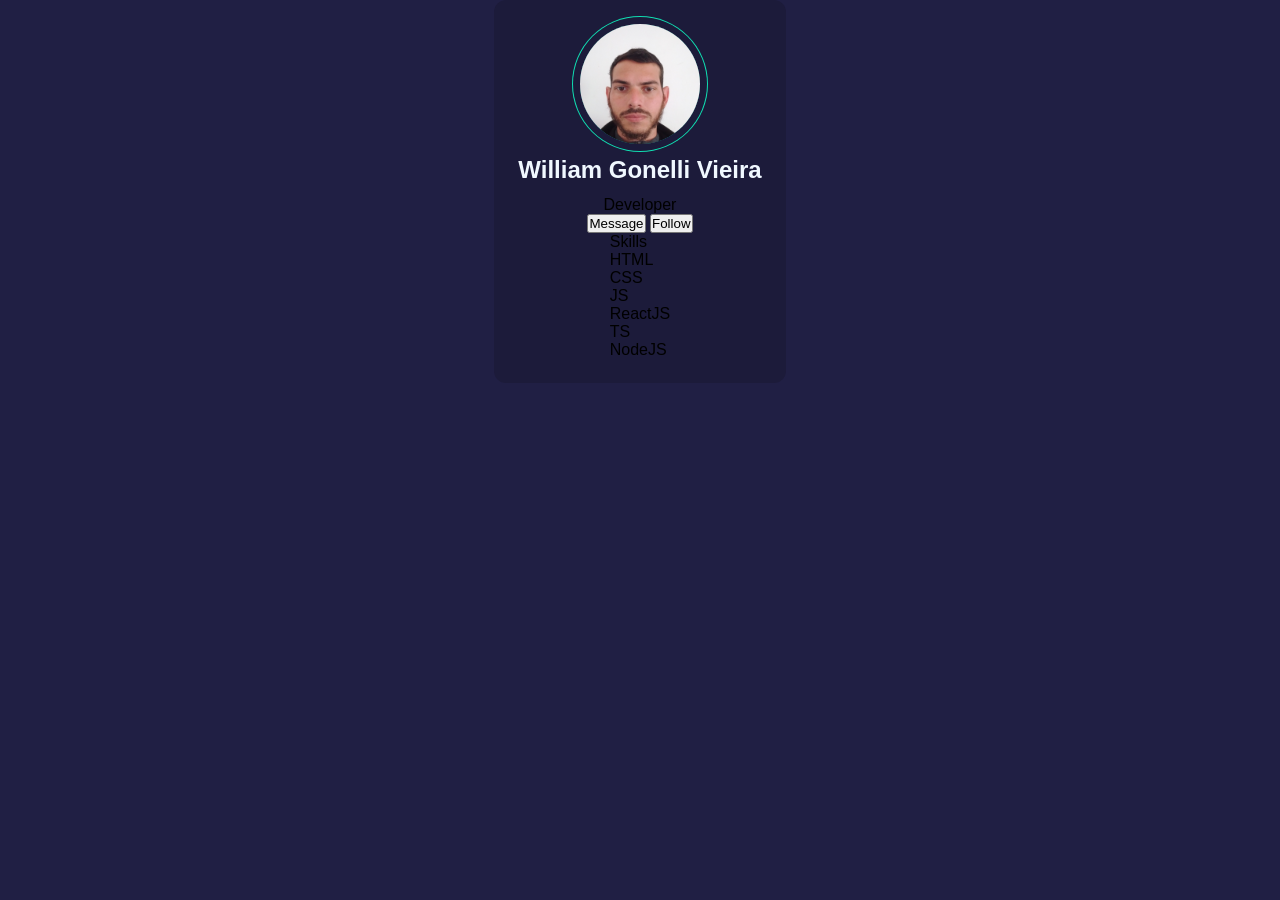
==== profile-card/index.html @ ecee2565 "Starting development of the profile card." ====
<!DOCTYPE html>
<html lang="pt-BR">
<head>
    <meta charset="UTF-8">
    <meta name="viewport" content="width=device-width, initial-scale=1.0">
    <link rel="stylesheet" href="style.css">
    <title>User</title>
</head>
<body class="container">
    <div class="user-card">
        <div class="img-container">
            <img src="./assets/william.jpg" alt="william" class="img">
        </div>
        <h1 class="title">William Gonelli Vieira</h1>
        <p>Developer</p>
        <div>
            <button>Message</button>
            <button>Follow</button>
        </div>
        <div>
            <p>Skills</p>
            <div>
                <p>HTML</p>
                <p>CSS</p>
                <p>JS</p>
                <p>ReactJS</p>
                <p>TS</p>
                <p>NodeJS</p>
            </div>
            
        </div>
    </div>
</body>
</html>
---- profile-card/style.css ----
*{
    margin: 0;
    padding: 0;
    font-family: Arial, Helvetica, sans-serif;
}

.container{
    background-color: rgb(32, 31, 68);
    display: flex;
    align-items: center;
    justify-content: center;
}

.user-card{
    background-color: rgb(28, 27, 58);
    display: flex;
    flex-direction: column;
    align-items: center;
    padding: 24px;
    border-radius: 12px;

    & .img-container{
        width:120px;
        height:120px;
        border-radius: 50%;
        overflow: hidden;
        box-shadow:
            0 0 0 7px rgb(28, 27, 58),
            0 0 0 8px #10dfb2;

        & img{
            max-width: 100%;
            display: block; 
            margin: 0 auto;
            object-fit: cover;
        }
    }   
}

.title{
    font-size: 24px;
    margin: 12px 0;
    color: aliceblue;
}
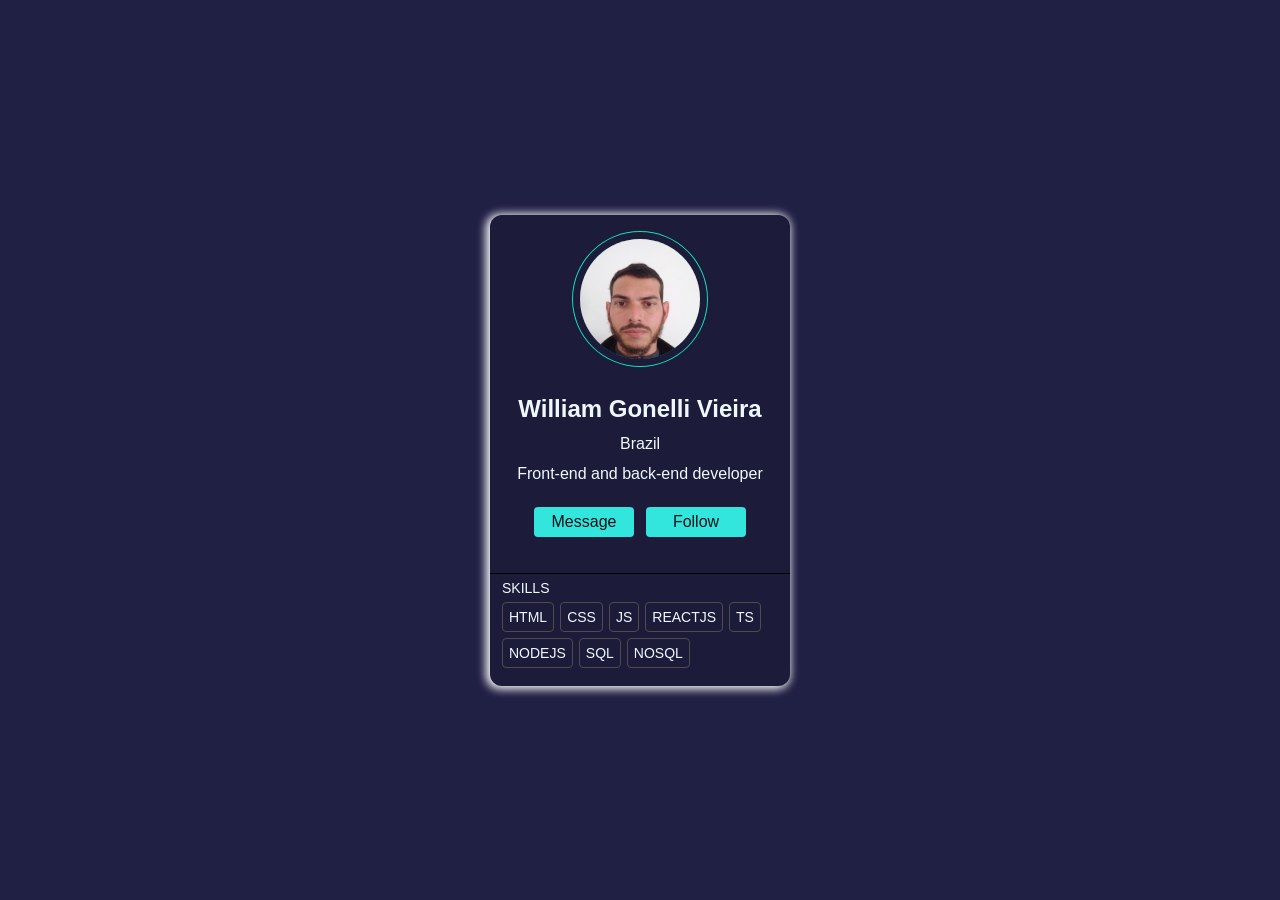
==== commit 116af95d: "completed profile card" ====
--- a/profile-card/index.html
+++ b/profile-card/index.html
@@ -11,13 +11,14 @@
         <div class="img-container">
             <img src="./assets/william.jpg" alt="william" class="img">
         </div>
-        <h1 class="title">William Gonelli Vieira</h1>
-        <p>Developer</p>
-        <div>
+        <h1 class="title">william gonelli vieira</h1>
+        <p class="country">brazil</p>
+        <p class="profession">Front-end and back-end developer</p>
+        <div class="btn-container">
             <button>Message</button>
             <button>Follow</button>
         </div>
-        <div>
+        <div class="skill-container">
             <p>Skills</p>
             <div>
                 <p>HTML</p>
@@ -26,6 +27,8 @@
                 <p>ReactJS</p>
                 <p>TS</p>
                 <p>NodeJS</p>
+                <p>SQL</p>
+                <p>NoSQL</p>
             </div>
             
         </div>
--- a/profile-card/style.css
+++ b/profile-card/style.css
@@ -2,6 +2,7 @@
     margin: 0;
     padding: 0;
     font-family: Arial, Helvetica, sans-serif;
+    cursor: default;
 }
 
 .container{
@@ -9,6 +10,7 @@
     display: flex;
     align-items: center;
     justify-content: center;
+    min-height: 100vh;
 }
 
 .user-card{
@@ -16,8 +18,9 @@
     display: flex;
     flex-direction: column;
     align-items: center;
-    padding: 24px;
     border-radius: 12px;
+    box-shadow: -2px 1px 10px 2px white;
+    max-width: 300px;
 
     & .img-container{
         width:120px;
@@ -27,6 +30,7 @@
         box-shadow:
             0 0 0 7px rgb(28, 27, 58),
             0 0 0 8px #10dfb2;
+        margin: 24px 0;
 
         & img{
             max-width: 100%;
@@ -39,6 +43,71 @@
 
 .title{
     font-size: 24px;
+    margin: 12px 24px;
+    color: aliceblue;
+    text-transform: capitalize;
+}
+
+.country{
+    text-transform: capitalize;
+    color: aliceblue;
+}
+
+.profession{
     margin: 12px 0;
     color: aliceblue;
+}
+
+.btn-container{
+    width: 100%;
+    display: flex;
+    justify-content: center;
+    gap: 12px;
+    margin: 12px 0;
+
+    & button{
+        all: unset;
+        text-align: center;
+        border-radius: 4px;
+        color: rgb(15, 16, 24);
+        height: 30px;
+        width: 100px;
+        font-size: 16px;
+        background-color: rgb(51, 230, 221);
+        transition: box-shadow 500ms ease;
+        text-transform: capitalize;
+        cursor: pointer;
+    }
+    
+    & button:hover{
+        box-shadow: 0 0 4px 1px white;
+    }
+}
+
+.skill-container{
+    border-top: 1px solid black;
+    color: aliceblue;
+    padding: 6px 12px;
+    box-sizing: border-box;
+    display: flex;
+    flex-direction: column;
+    width: 100%;
+    margin: 24px 0 12px;
+
+    & p{
+        text-transform: uppercase;
+        font-size: 14px;
+    }
+
+    & div{
+        display: flex;
+        gap: 6px;
+        margin-top: 6px;
+        flex-wrap: wrap;
+        & p{
+            border: 1px solid rgb(77, 75, 75);
+            padding: 6px;
+            border-radius:4px ;
+        }
+    }
 }
